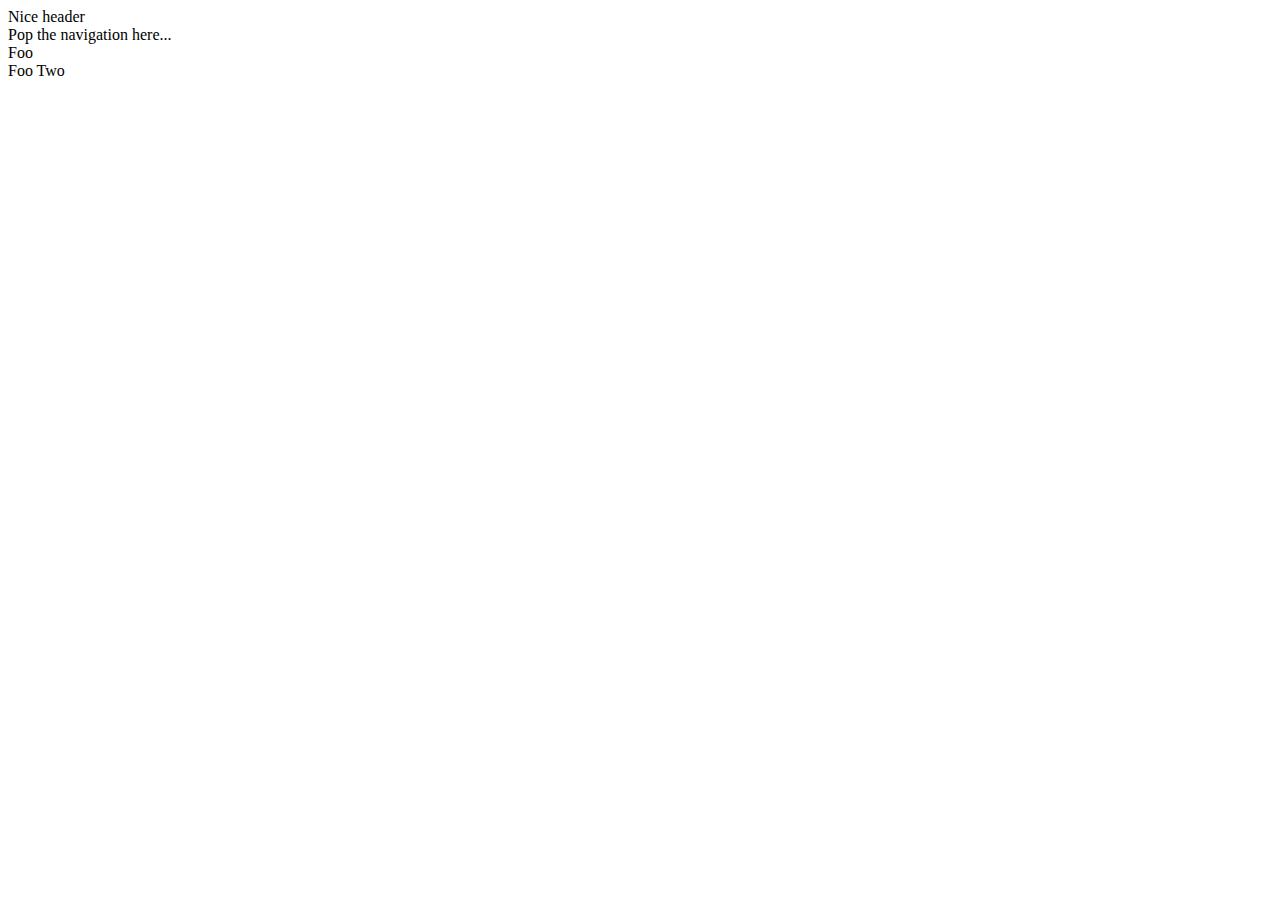
==== index.html @ c33a8494 "commit on 'master'" ====
<!DOCTYPE HTML>
<html lang="en">
    <head>
        <title>Mike's Blog</title>
        <meta charset="UTF-8">
        <meta name="viewport" content="width=device-width, initial-scale=1">
        <link rel="shortcut icon" href="favicon.ico">
        <link rel="stylesheet" type="text/css" href="css/style.css">
        <link href="https://fonts.googleapis.com/css?family=Lato" rel="stylesheet" type="text/css">
        <link href="https://fonts.googleapis.com/css?family=Ubuntu" rel="stylesheet" type="text/css">
    </head>
    <body>
        
        <header>
            Nice header
        </header>

        <nav>
            Pop the navigation here...
        </nav>


        <div id="container">
            <div id="post1" class="post-thumbnail">
                Foo
            </div>

            <div id="post2" class="post-thumbnail">
                Foo Two
            </div>
        </div>

    </body>
</html>
---- css/style.css ----
.container{
    display: flex;
    flex-direction: row;
    justify-content: space-evenly;
}
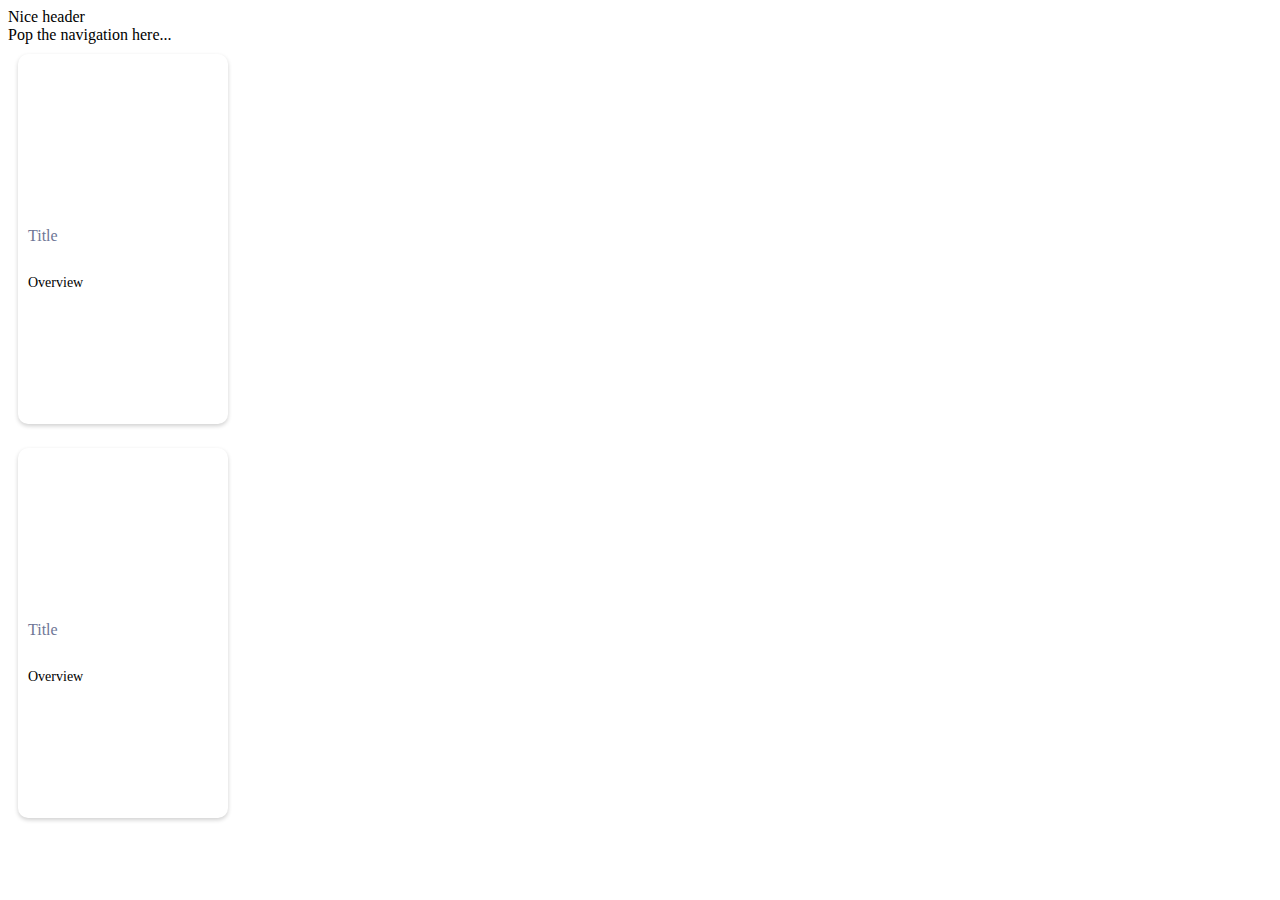
==== commit dc28915c: "c" ====
--- a/index.html
+++ b/index.html
@@ -21,15 +21,34 @@
 
 
         <div id="container">
-            <div id="post1" class="post-thumbnail">
-                Foo
+
+            <div class="tileouterwrapper">
+                <a href="article1.html">
+                    <div class="tilewrapper">
+                        <div class="tileinnerwrapper">
+                            <div style="height:150px;">
+                                <div class="tileimagewrapper" style="background-image:url('https://img.yachting.org/gallery/12/250/13885.jpg'); height:150px;"></div>
+                            </div>
+                        </div>
+                        <div style="padding: 0px 10px 0px 10px;"><h2>Title</h2><br>Overview</div>
+                    </div>
+                </a>
             </div>
 
-            <div id="post2" class="post-thumbnail">
-                Foo Two
+            <div class="tileouterwrapper">
+                <a href="article2.html">
+                    <div class="tilewrapper">
+                        <div class="tileinnerwrapper">
+                            <div style="height:150px;">
+                                <div class="tileimagewrapper" style="background-image:url('https://img.yachting.org/gallery/12/250/13885.jpg'); height:150px;"></div>
+                            </div>
+                        </div>
+                        <div style="padding: 0px 10px 0px 10px;"><h2>Title</h2><br>Overview</div>
+                    </div>
+                </a>
             </div>
+            
         </div>
 
     </body>
 </html>
-
--- a/css/style.css
+++ b/css/style.css
@@ -1,7 +1,42 @@
+a:link, a:visited {
+    color: #000000;
+}
+
 .container{
     display: flex;
     flex-direction: row;
     justify-content: space-evenly;
 }
 
+.tilewrapper{
+    width: 210px;
+    margin: 10px;
+    background-color: #fff;
+    padding: 0px;
+    font-size: 14px;
+    height: 370px;
+    box-shadow: 0px 2px 4px #d0d0d0;
+    border-radius: 10px;
+    overflow: hidden;
+    display: inline-block;
+    position: relative;
+    transition: top ease 0.5s;
+    top: 0px;
+    transition: box-shadow ease 0.5s;
+}
 
+.tilewrapper h2 {
+    font-weight: 300;
+    font-size: 16px;
+    color: #6e7696;
+}
+
+
+.tileinnerwrapper {
+    padding-bottom: 10px;
+    text-align: center;
+    display: block;
+}
+
+
+
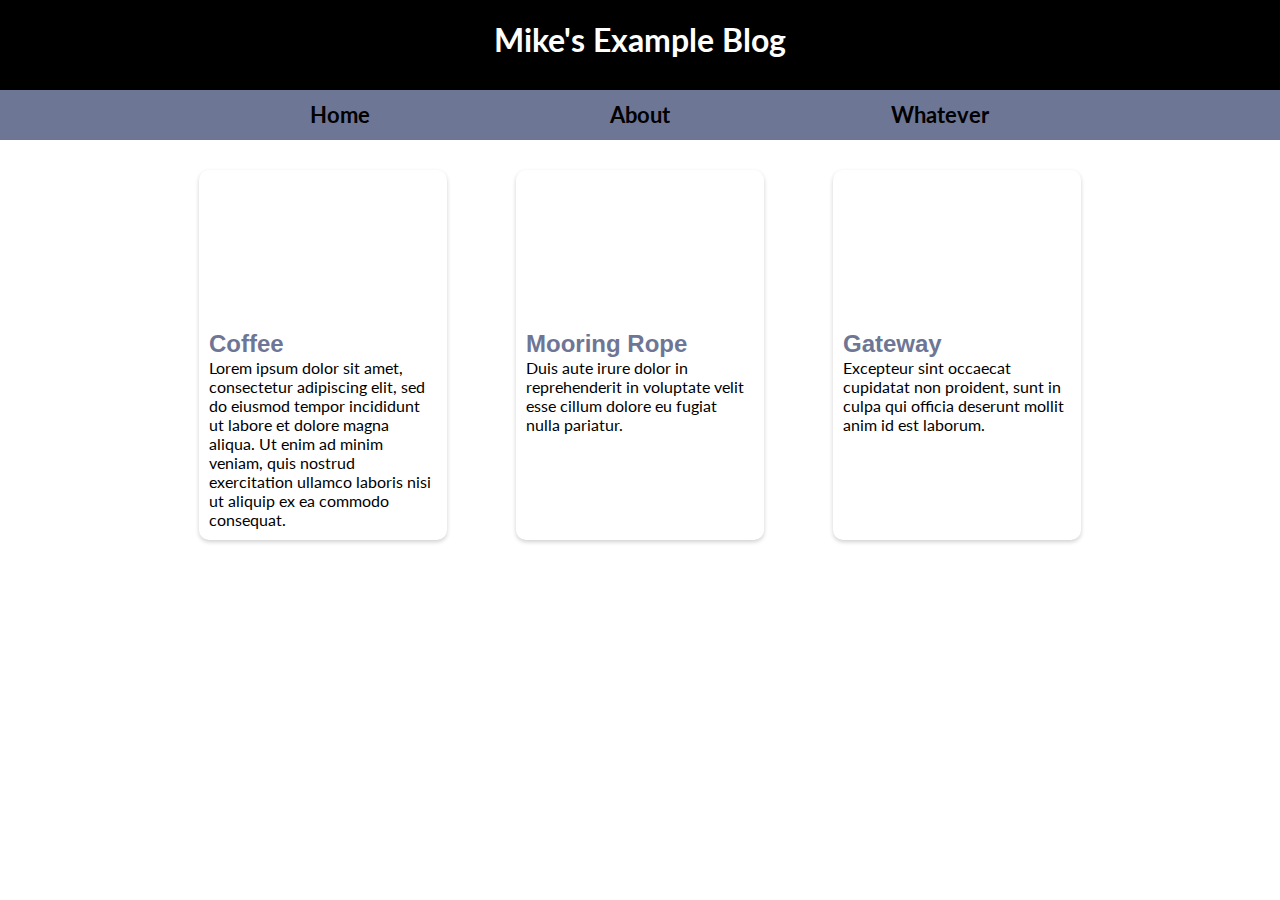
==== commit c5e0a36d: "c" ====
--- a/index.html
+++ b/index.html
@@ -1,54 +1,82 @@
 <!DOCTYPE HTML>
 <html lang="en">
-    <head>
-        <title>Mike's Blog</title>
-        <meta charset="UTF-8">
-        <meta name="viewport" content="width=device-width, initial-scale=1">
-        <link rel="shortcut icon" href="favicon.ico">
-        <link rel="stylesheet" type="text/css" href="css/style.css">
-        <link href="https://fonts.googleapis.com/css?family=Lato" rel="stylesheet" type="text/css">
-        <link href="https://fonts.googleapis.com/css?family=Ubuntu" rel="stylesheet" type="text/css">
-    </head>
-    <body>
-        
-        <header>
-            Nice header
-        </header>
 
-        <nav>
-            Pop the navigation here...
-        </nav>
+<head>
+    <title>Mike's Blog</title>
+    <meta charset="UTF-8">
+    <meta name="viewport" content="width=device-width, initial-scale=1">
+    <link rel="shortcut icon" href="favicon.ico">
+    <link rel="stylesheet" type="text/css" href="css/style.css">
+    <link href="https://fonts.googleapis.com/css?family=Lato" rel="stylesheet" type="text/css">
+</head>
+
+<body>
+
+    <header>
+        <h1>Mike's Example Blog</h1>
+    </header>
+
+    <nav>
+        <ul>
+            <li><a href="index.html">Home</a></li>
+            <li><a href="about.html">About</a></li>
+            <li><a href="whatever.html">Whatever</a></li>
+        </ul>
+    </nav>
 
 
-        <div id="container">
+    <div id="tileContainer">
+        <a href="article1.html">
+            <div class="tilewrapper">
+                <div class="tileinnerwrapper">
+                    <div style="height:150px;">
+                        <div class="tileimagewrapper"
+                            style="background-image:url('https://img.yachting.org/gallery/12/250/13885.jpg');"></div>
+                    </div>
+                </div>
+                <div style="padding: 0px 10px 0px 10px;">
+                    <h2>Coffee</h2>
+                    <br>Lorem ipsum dolor sit amet, consectetur adipiscing elit, sed do eiusmod tempor incididunt ut
+                    labore et dolore magna aliqua. Ut enim ad minim veniam, quis nostrud exercitation ullamco laboris
+                    nisi ut aliquip ex ea commodo consequat.
+                </div>
+            </div>
+        </a>
 
-            <div class="tileouterwrapper">
-                <a href="article1.html">
-                    <div class="tilewrapper">
-                        <div class="tileinnerwrapper">
-                            <div style="height:150px;">
-                                <div class="tileimagewrapper" style="background-image:url('https://img.yachting.org/gallery/12/250/13885.jpg'); height:150px;"></div>
-                            </div>
-                        </div>
-                        <div style="padding: 0px 10px 0px 10px;"><h2>Title</h2><br>Overview</div>
+        <a href="article2.html">
+            <div class="tilewrapper">
+                <div class="tileinnerwrapper">
+                    <div style="height:150px;">
+                        <div class="tileimagewrapper"
+                            style="background-image:url('https://img.yachting.org/gallery/9/250/8148.jpg');"></div>
                     </div>
-                </a>
+                </div>
+                <div style="padding: 0px 10px 0px 10px;">
+                    <h2>Mooring Rope</h2>
+                    <br>Duis aute irure dolor in reprehenderit in voluptate velit esse cillum dolore eu fugiat nulla
+                    pariatur.
+                </div>
             </div>
+        </a>
 
-            <div class="tileouterwrapper">
-                <a href="article2.html">
-                    <div class="tilewrapper">
-                        <div class="tileinnerwrapper">
-                            <div style="height:150px;">
-                                <div class="tileimagewrapper" style="background-image:url('https://img.yachting.org/gallery/12/250/13885.jpg'); height:150px;"></div>
-                            </div>
-                        </div>
-                        <div style="padding: 0px 10px 0px 10px;"><h2>Title</h2><br>Overview</div>
+        <a href="article3.html">
+            <div class="tilewrapper">
+                <div class="tileinnerwrapper">
+                    <div style="height:150px;">
+                        <div class="tileimagewrapper"
+                            style="background-image:url('https://img.yachting.org/gallery/12/250/12638.jpg');"></div>
                     </div>
-                </a>
+                </div>
+                <div style="padding: 0px 10px 0px 10px;">
+                    <h2>Gateway</h2>
+                    <br>Excepteur sint occaecat cupidatat non proident, sunt in culpa qui officia deserunt mollit anim
+                    id est laborum.
+                </div>
             </div>
-            
-        </div>
+        </a>
 
-    </body>
-</html>
+    </div>
+
+</body>
+
+</html>--- a/css/style.css
+++ b/css/style.css
@@ -1,36 +1,101 @@
+/* Naming convention notes:
+- ID names use camel case because that is my preference
+- Some class names are not in kebab case for backward compatibility */
+
+body {
+    color: #000;
+    font-family: lato, arial, helvetica, sans-serif;
+    font-size: 16px;
+    margin: 0px;
+    padding: 0px;
+}
+
 a:link, a:visited {
     color: #000000;
 }
 
-.container{
+h2{
+    font-weight: bold;
+    display: inline;
+    font-family: ubuntu, arial;
+}
+
+header {
+    text-align: center;
+    background-color: #000;
+    height: 70px;
+    padding-top: 20px;
+}
+
+header h1 {
+    color: #fff;
+    margin: 0px;
+}
+
+nav {
+    background: #6e7696;
+}
+
+nav ul {
+    padding: 0px;
     display: flex;
-    flex-direction: row;
+    max-width: 1000px;
+    margin: 0px auto;
+    justify-content: space-evenly;    
+}
+
+nav li {
+    /* float: left; */
+    list-style: none;
+    text-align: center;
+    background-color: #6e7696;
+    width: 200px;
+    line-height: 50px;
+}
+
+nav li a {
+    text-decoration: none;
+    font-size: 22px;
+    font-weight: bold;
+    color: #FFFFFF;
+    display: block;
+    background-color: #6e7696;
+}
+
+nav li a:hover {
+    text-decoration: none;
+    color: #FFFFFF;
+    background-color: #000;
+}
+
+#tileContainer{
+    display: flex;
     justify-content: space-evenly;
+    max-width: 1000px;
+    margin: 20px auto 0px auto;    
 }
 
 .tilewrapper{
-    width: 210px;
+    width: 248px;
     margin: 10px;
     background-color: #fff;
     padding: 0px;
-    font-size: 14px;
     height: 370px;
     box-shadow: 0px 2px 4px #d0d0d0;
     border-radius: 10px;
     overflow: hidden;
     display: inline-block;
-    position: relative;
+    /* position: relative; */
     transition: top ease 0.5s;
-    top: 0px;
+    /* top: 0px; */
     transition: box-shadow ease 0.5s;
 }
 
 .tilewrapper h2 {
-    font-weight: 300;
-    font-size: 16px;
     color: #6e7696;
 }
 
+/* Not using my .tileouterwrapper in this because it is superflous */
 
 .tileinnerwrapper {
     padding-bottom: 10px;
@@ -38,5 +103,9 @@
     display: block;
 }
 
-
-
+.tileimagewrapper{
+    background-position: center center;
+    background-repeat: no-repeat;
+    text-align: right;    
+    height:150px;
+}
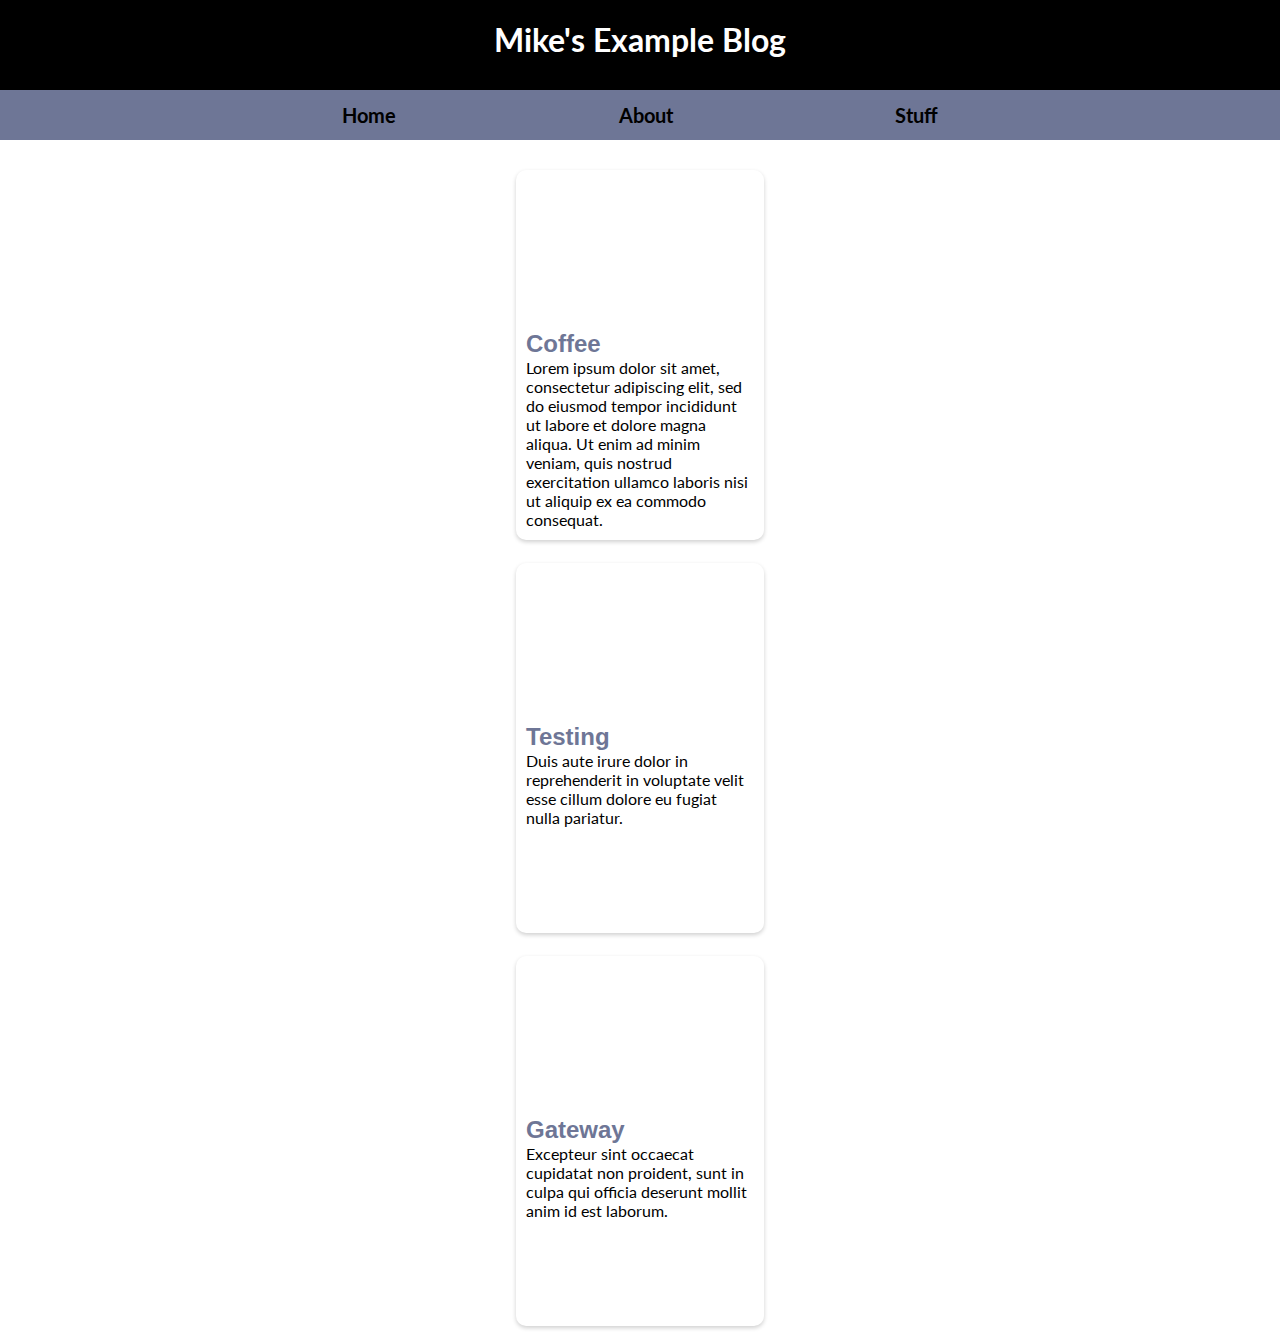
==== commit f94085d1: "c" ====
--- a/index.html
+++ b/index.html
@@ -11,7 +11,6 @@
 </head>
 
 <body>
-
     <header>
         <h1>Mike's Example Blog</h1>
     </header>
@@ -20,13 +19,12 @@
         <ul>
             <li><a href="index.html">Home</a></li>
             <li><a href="about.html">About</a></li>
-            <li><a href="whatever.html">Whatever</a></li>
+            <li><a href="stuff.html">Stuff</a></li>
         </ul>
     </nav>
 
-
     <div id="tileContainer">
-        <a href="article1.html">
+        <a href="post.html">
             <div class="tilewrapper">
                 <div class="tileinnerwrapper">
                     <div style="height:150px;">
@@ -43,23 +41,23 @@
             </div>
         </a>
 
-        <a href="article2.html">
+        <a href="post.html">
             <div class="tilewrapper">
                 <div class="tileinnerwrapper">
                     <div style="height:150px;">
                         <div class="tileimagewrapper"
-                            style="background-image:url('https://img.yachting.org/gallery/9/250/8148.jpg');"></div>
+                            style="background-image:url('https://img.yachting.org/gallery/12/250/13884.jpg');"></div>
                     </div>
                 </div>
                 <div style="padding: 0px 10px 0px 10px;">
-                    <h2>Mooring Rope</h2>
+                    <h2>Testing</h2>
                     <br>Duis aute irure dolor in reprehenderit in voluptate velit esse cillum dolore eu fugiat nulla
                     pariatur.
                 </div>
             </div>
         </a>
 
-        <a href="article3.html">
+        <a href="post.html">
             <div class="tilewrapper">
                 <div class="tileinnerwrapper">
                     <div style="height:150px;">
@@ -76,7 +74,5 @@
         </a>
 
     </div>
-
 </body>
-
 </html>--- a/css/style.css
+++ b/css/style.css
@@ -49,13 +49,13 @@
     list-style: none;
     text-align: center;
     background-color: #6e7696;
-    width: 200px;
+    padding: 0px 20px;
     line-height: 50px;
 }
 
 nav li a {
     text-decoration: none;
-    font-size: 22px;
+    font-size: 20px;
     font-weight: bold;
     color: #FFFFFF;
     display: block;
@@ -69,8 +69,8 @@
 }
 
 #tileContainer{
-    display: flex;
-    justify-content: space-evenly;
+    display: grid;
+    justify-content: center;
     max-width: 1000px;
     margin: 20px auto 0px auto;    
 }
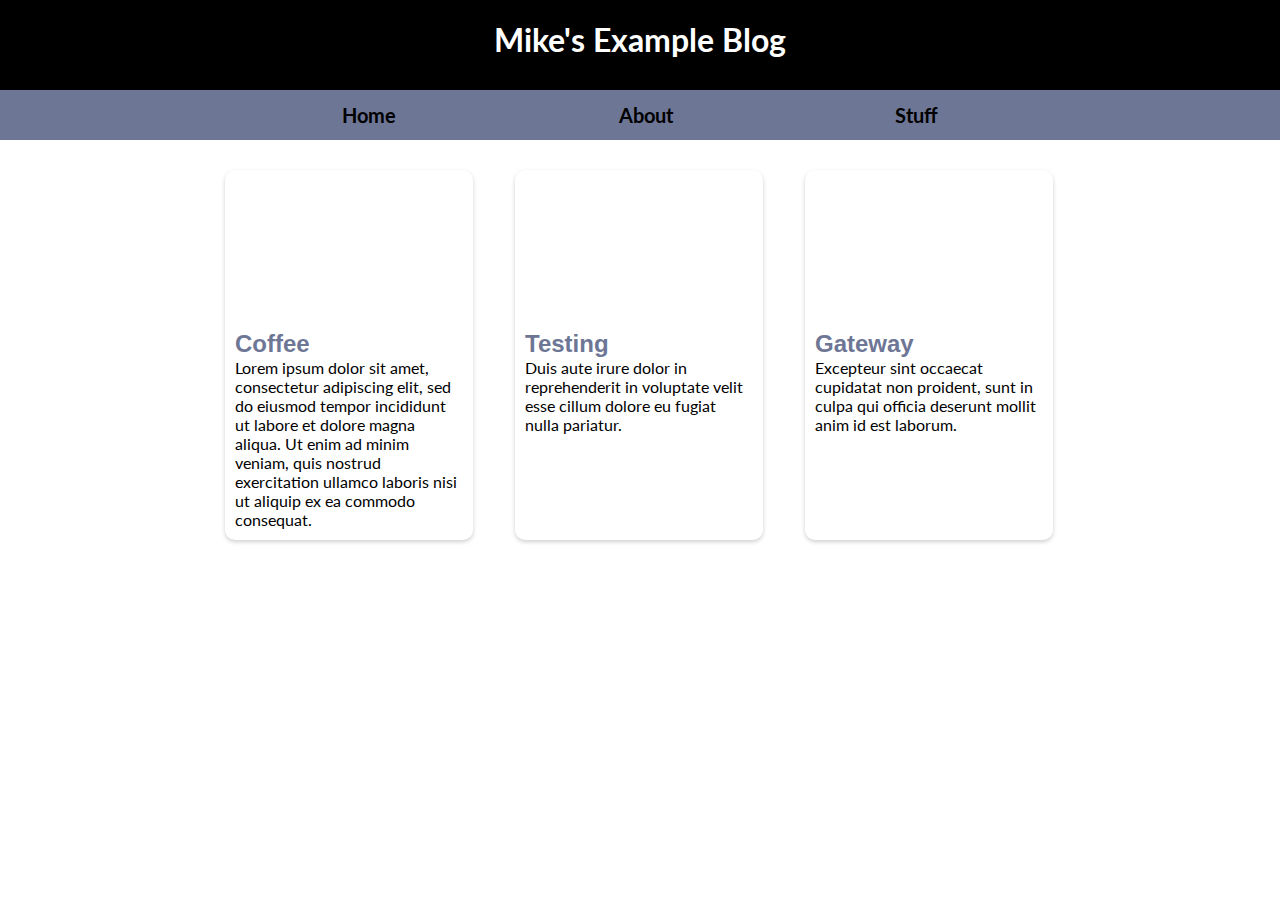
==== commit 59f7a846: "c" ====
--- a/index.html
+++ b/index.html
@@ -7,6 +7,7 @@
     <meta name="viewport" content="width=device-width, initial-scale=1">
     <link rel="shortcut icon" href="favicon.ico">
     <link rel="stylesheet" type="text/css" href="css/style.css">
+    <link rel="stylesheet" type="text/css" href="css/home.css">
     <link href="https://fonts.googleapis.com/css?family=Lato" rel="stylesheet" type="text/css">
 </head>
 
@@ -32,7 +33,7 @@
                             style="background-image:url('https://img.yachting.org/gallery/12/250/13885.jpg');"></div>
                     </div>
                 </div>
-                <div style="padding: 0px 10px 0px 10px;">
+                <div class="tile-body">
                     <h2>Coffee</h2>
                     <br>Lorem ipsum dolor sit amet, consectetur adipiscing elit, sed do eiusmod tempor incididunt ut
                     labore et dolore magna aliqua. Ut enim ad minim veniam, quis nostrud exercitation ullamco laboris
@@ -49,7 +50,7 @@
                             style="background-image:url('https://img.yachting.org/gallery/12/250/13884.jpg');"></div>
                     </div>
                 </div>
-                <div style="padding: 0px 10px 0px 10px;">
+                <div class="tile-body">
                     <h2>Testing</h2>
                     <br>Duis aute irure dolor in reprehenderit in voluptate velit esse cillum dolore eu fugiat nulla
                     pariatur.
@@ -65,7 +66,7 @@
                             style="background-image:url('https://img.yachting.org/gallery/12/250/12638.jpg');"></div>
                     </div>
                 </div>
-                <div style="padding: 0px 10px 0px 10px;">
+                <div class="tile-body">
                     <h2>Gateway</h2>
                     <br>Excepteur sint occaecat cupidatat non proident, sunt in culpa qui officia deserunt mollit anim
                     id est laborum.
--- a/css/style.css
+++ b/css/style.css
@@ -71,8 +71,12 @@
 #tileContainer{
     display: grid;
     justify-content: center;
-    max-width: 1000px;
-    margin: 20px auto 0px auto;    
+    /* max-width: 100vw; */
+    margin: 20px auto 0px auto;  
+    grid-template-columns: repeat(3, 270px);     /* This would force it too wide on mobile so have media query */
+    /* grid-template-rows: repeat(2, 400px); */
+    /* grid-auto-columns: minmax(100px, auto);  */
+    /* grid-template-areas: ""; */
 }
 
 .tilewrapper{
@@ -109,3 +113,10 @@
     text-align: right;    
     height:150px;
 }
+
+/* This site is mobile first */ 
+@media (max-width: 1000px) {
+    #tileContainer{
+        grid-template-columns: 250px;
+    }
+}
--- a/css/home.css
+++ b/css/home.css
@@ -0,0 +1,60 @@
+
+#tileContainer{
+    display: grid;
+    justify-content: center;
+    /* max-width: 100vw; */
+    margin: 20px auto 0px auto;  
+    grid-template-columns: repeat(3, 270px);     /* This would force it too wide on mobile so have media query */
+    /* grid-template-rows: repeat(2, 400px); */
+    /* grid-auto-columns: minmax(100px, auto);  */
+    /* grid-template-areas: ""; */
+    grid-gap: 20px;
+}
+
+.tilewrapper{
+    width: 248px;
+    /* margin: 10px; */
+    background-color: #fff;
+    padding: 0px;
+    height: 370px;
+    box-shadow: 0px 2px 4px #d0d0d0;
+    border-radius: 10px;
+    overflow: hidden;
+    display: inline-block;
+}
+
+.tilewrapper h2 {
+    color: #6e7696;
+}
+
+/* Not using my .tileouterwrapper in this because it is superflous */
+
+.tileinnerwrapper {
+    padding-bottom: 10px;
+    text-align: center;
+    display: block;
+}
+
+.tileimagewrapper{
+    background-position: center center;
+    background-repeat: no-repeat;
+    text-align: right;    
+    height:150px;
+}
+
+.tile-body{
+    padding: 0px 10px 0px 10px;
+}
+
+/* This site is desktop first */ 
+@media (max-width: 780px) {
+    #tileContainer{
+        grid-template-columns: repeat(2, 250px);
+    }
+}
+
+@media (max-width: 520px) {
+    #tileContainer{
+        grid-template-columns: 250px;
+    }
+}
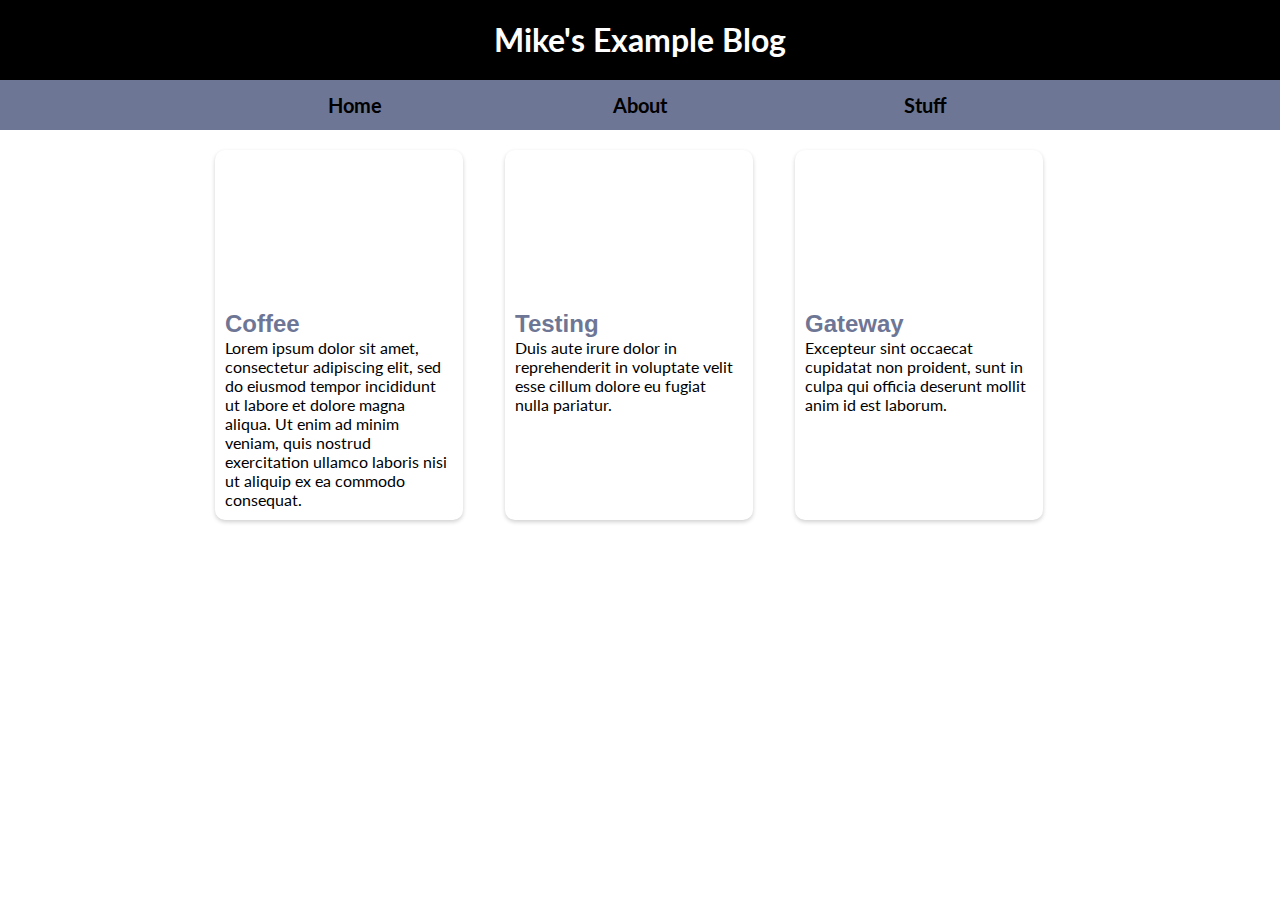
==== commit 818781e2: "c" ====
--- a/index.html
+++ b/index.html
@@ -18,7 +18,7 @@
 
     <nav>
         <ul>
-            <li><a href="index.html">Home</a></li>
+            <li><a href="/">Home</a></li>
             <li><a href="about.html">About</a></li>
             <li><a href="stuff.html">Stuff</a></li>
         </ul>
--- a/css/style.css
+++ b/css/style.css
@@ -23,7 +23,7 @@
 header {
     text-align: center;
     background-color: #000;
-    height: 70px;
+    height: 60px;
     padding-top: 20px;
 }
 
@@ -45,12 +45,12 @@
 }
 
 nav li {
-    /* float: left; */
     list-style: none;
     text-align: center;
     background-color: #6e7696;
     padding: 0px 20px;
     line-height: 50px;
+    width: 100px;
 }
 
 nav li a {
@@ -67,56 +67,3 @@
     color: #FFFFFF;
     background-color: #000;
 }
-
-#tileContainer{
-    display: grid;
-    justify-content: center;
-    /* max-width: 100vw; */
-    margin: 20px auto 0px auto;  
-    grid-template-columns: repeat(3, 270px);     /* This would force it too wide on mobile so have media query */
-    /* grid-template-rows: repeat(2, 400px); */
-    /* grid-auto-columns: minmax(100px, auto);  */
-    /* grid-template-areas: ""; */
-}
-
-.tilewrapper{
-    width: 248px;
-    margin: 10px;
-    background-color: #fff;
-    padding: 0px;
-    height: 370px;
-    box-shadow: 0px 2px 4px #d0d0d0;
-    border-radius: 10px;
-    overflow: hidden;
-    display: inline-block;
-    /* position: relative; */
-    transition: top ease 0.5s;
-    /* top: 0px; */
-    transition: box-shadow ease 0.5s;
-}
-
-.tilewrapper h2 {
-    color: #6e7696;
-}
-
-/* Not using my .tileouterwrapper in this because it is superflous */
-
-.tileinnerwrapper {
-    padding-bottom: 10px;
-    text-align: center;
-    display: block;
-}
-
-.tileimagewrapper{
-    background-position: center center;
-    background-repeat: no-repeat;
-    text-align: right;    
-    height:150px;
-}
-
-/* This site is mobile first */ 
-@media (max-width: 1000px) {
-    #tileContainer{
-        grid-template-columns: 250px;
-    }
-}
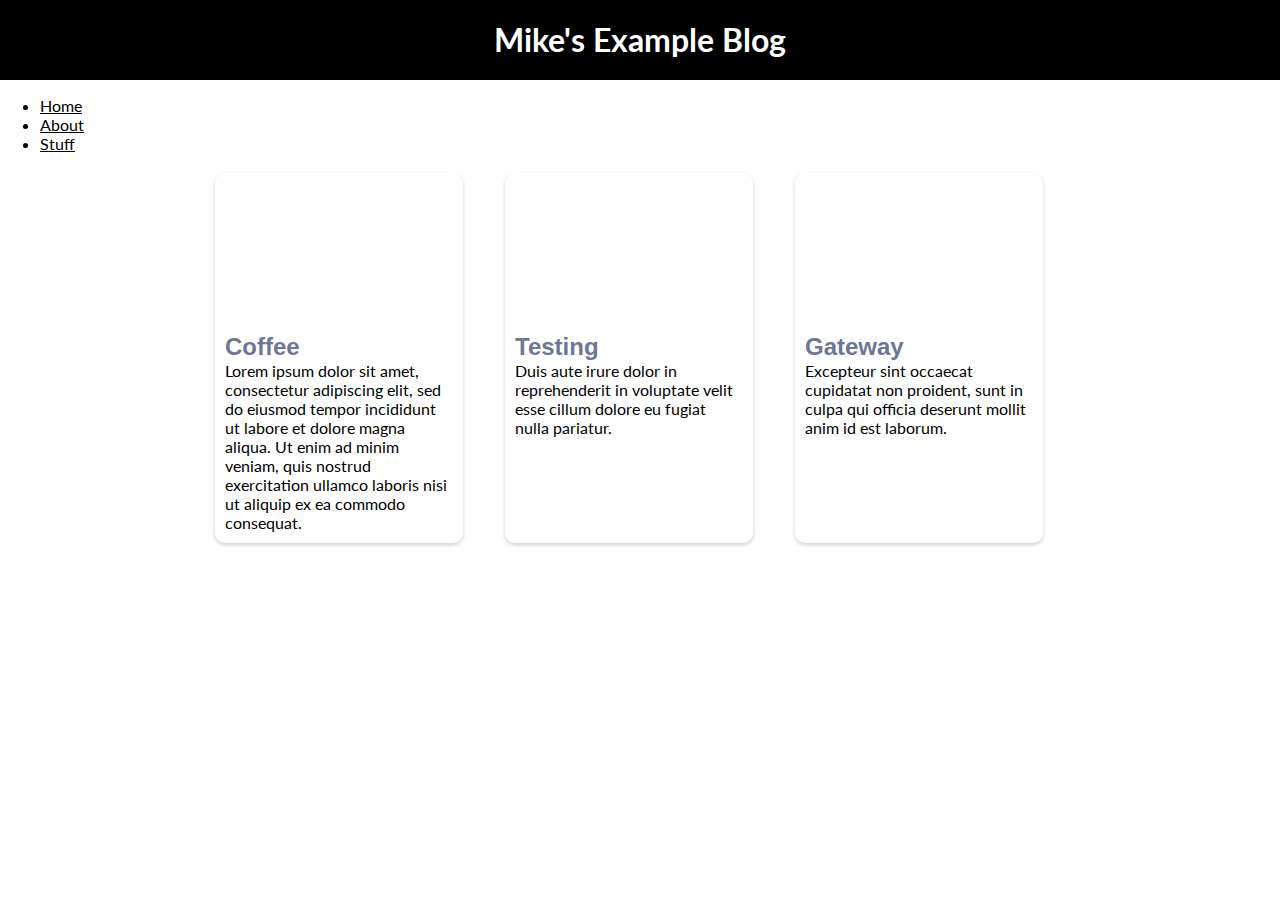
==== commit 719c7058: "Moved the inline tile images to home.css" ====
--- a/index.html
+++ b/index.html
@@ -7,7 +7,6 @@
     <meta name="viewport" content="width=device-width, initial-scale=1">
     <link rel="shortcut icon" href="favicon.ico">
     <link rel="stylesheet" type="text/css" href="css/style.css">
-    <link rel="stylesheet" type="text/css" href="css/home.css">
     <link href="https://fonts.googleapis.com/css?family=Lato" rel="stylesheet" type="text/css">
 </head>
 
@@ -18,7 +17,7 @@
 
     <nav>
         <ul>
-            <li><a href="/">Home</a></li>
+            <li><a href="index.html">Home</a></li>
             <li><a href="about.html">About</a></li>
             <li><a href="stuff.html">Stuff</a></li>
         </ul>
@@ -28,10 +27,7 @@
         <a href="post.html">
             <div class="tilewrapper">
                 <div class="tileinnerwrapper">
-                    <div style="height:150px;">
-                        <div class="tileimagewrapper"
-                            style="background-image:url('https://img.yachting.org/gallery/12/250/13885.jpg');"></div>
-                    </div>
+                    <div id="tile1" class="tileimagewrapper"></div>
                 </div>
                 <div class="tile-body">
                     <h2>Coffee</h2>
@@ -45,10 +41,7 @@
         <a href="post.html">
             <div class="tilewrapper">
                 <div class="tileinnerwrapper">
-                    <div style="height:150px;">
-                        <div class="tileimagewrapper"
-                            style="background-image:url('https://img.yachting.org/gallery/12/250/13884.jpg');"></div>
-                    </div>
+                    <div id="tile2" class="tileimagewrapper"></div>
                 </div>
                 <div class="tile-body">
                     <h2>Testing</h2>
@@ -61,10 +54,7 @@
         <a href="post.html">
             <div class="tilewrapper">
                 <div class="tileinnerwrapper">
-                    <div style="height:150px;">
-                        <div class="tileimagewrapper"
-                            style="background-image:url('https://img.yachting.org/gallery/12/250/12638.jpg');"></div>
-                    </div>
+                    <div id="tile3" class="tileimagewrapper"></div>
                 </div>
                 <div class="tile-body">
                     <h2>Gateway</h2>
--- a/css/style.css
+++ b/css/style.css
@@ -1,6 +1,10 @@
 /* Naming convention notes:
 - ID names use camel case because that is my preference
 - Some class names are not in kebab case for backward compatibility */
+
+@import 'blogpost.css';
+@import 'home.css';
+@import 'nav.css';
 
 body {
     color: #000;
@@ -10,8 +14,12 @@
     padding: 0px;
 }
 
+figcaption {
+    color: #333;
+}
+
 a:link, a:visited {
-    color: #000000;
+    color: #000;
 }
 
 h2{
@@ -32,38 +40,22 @@
     margin: 0px;
 }
 
-nav {
-    background: #6e7696;
+#stuffWrapper{
+    display: flex;
 }
 
-nav ul {
-    padding: 0px;
-    display: flex;
-    max-width: 1000px;
-    margin: 0px auto;
-    justify-content: space-evenly;    
+.imageWrapper{
+    margin-left: 20px;
 }
 
-nav li {
-    list-style: none;
-    text-align: center;
-    background-color: #6e7696;
-    padding: 0px 20px;
-    line-height: 50px;
-    width: 100px;
+@media (max-width: 750px) {
+    #cadizImage{
+        width: 150px;
+    }
 }
 
-nav li a {
-    text-decoration: none;
-    font-size: 20px;
-    font-weight: bold;
-    color: #FFFFFF;
-    display: block;
-    background-color: #6e7696;
-}
-
-nav li a:hover {
-    text-decoration: none;
-    color: #FFFFFF;
-    background-color: #000;
-}
+@media (max-width: 520px) {
+    #cadizImage{
+        width: 100px;
+    }
+}